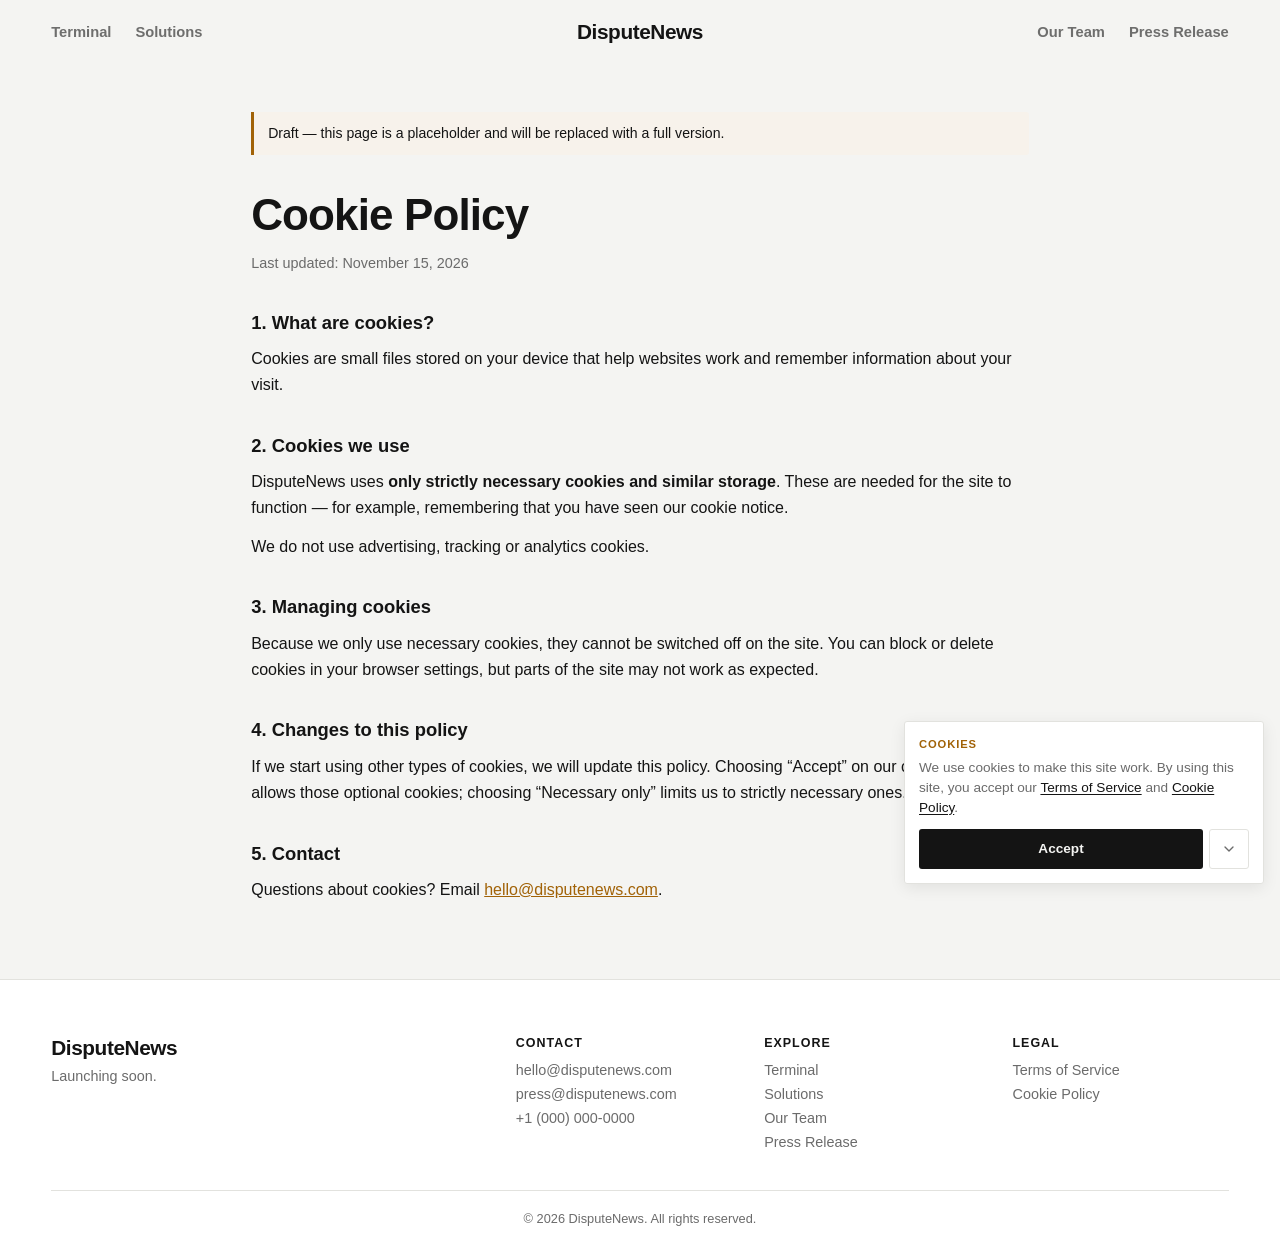
==== cookies.html @ 8c7764af "Build out DisputeNews site: pages, hero video, press releases - Homepage: hero video background, lau" ====
<!DOCTYPE html>
<html lang="en">
<head>
  <meta charset="UTF-8">
  <meta name="viewport" content="width=device-width, initial-scale=1.0">
  <title>Cookie Policy — DisputeNews</title>
  <link rel="stylesheet" href="css/style.css">
</head>
<body>
  <header class="site-header" id="site-header">
    <div class="header-inner">
      <nav class="header-nav header-nav-left" aria-label="Primary">
        <a href="terminal.html">Terminal</a>
        <a href="solutions.html">Solutions</a>
      </nav>
      <a href="./" class="brand">DisputeNews</a>
      <nav class="header-nav header-nav-right" aria-label="Secondary">
        <a href="team.html">Our Team</a>
        <a href="press.html">Press Release</a>
      </nav>
    </div>
  </header>

  <main class="legal">
    <p class="draft-note">Draft &mdash; this page is a placeholder and will be replaced with a full version.</p>
    <h1>Cookie Policy</h1>
    <p class="legal-updated">Last updated: November 15, 2026</p>

    <h2>1. What are cookies?</h2>
    <p>Cookies are small files stored on your device that help websites work and remember information about your visit.</p>

    <h2>2. Cookies we use</h2>
    <p>DisputeNews uses <strong>only strictly necessary cookies and similar storage</strong>. These are needed for the site to function &mdash; for example, remembering that you have seen our cookie notice.</p>
    <p>We do not use advertising, tracking or analytics cookies.</p>

    <h2>3. Managing cookies</h2>
    <p>Because we only use necessary cookies, they cannot be switched off on the site. You can block or delete cookies in your browser settings, but parts of the site may not work as expected.</p>

    <h2>4. Changes to this policy</h2>
    <p>If we start using other types of cookies, we will update this policy. Choosing &ldquo;Accept&rdquo; on our cookie notice allows those optional cookies; choosing &ldquo;Necessary only&rdquo; limits us to strictly necessary ones.</p>

    <h2>5. Contact</h2>
    <p>Questions about cookies? Email <a href="mailto:hello@disputenews.com">hello@disputenews.com</a>.</p>
  </main>

  <footer class="site-footer" id="contact">
    <div class="footer-inner">
      <div class="footer-col footer-brand">
        <span class="brand">DisputeNews</span>
        <p class="footer-tagline">Launching soon.</p>
      </div>

      <div class="footer-col">
        <h2 class="footer-heading">Contact</h2>
        <ul class="footer-list">
          <li><a href="mailto:hello@disputenews.com">hello@disputenews.com</a></li>
          <li><a href="mailto:press@disputenews.com">press@disputenews.com</a></li>
          <li><a href="tel:+10000000000">+1 (000) 000-0000</a></li>
        </ul>
      </div>

      <div class="footer-col">
        <h2 class="footer-heading">Explore</h2>
        <ul class="footer-list">
          <li><a href="terminal.html">Terminal</a></li>
          <li><a href="solutions.html">Solutions</a></li>
          <li><a href="team.html">Our Team</a></li>
          <li><a href="press.html">Press Release</a></li>
        </ul>
      </div>

      <div class="footer-col">
        <h2 class="footer-heading">Legal</h2>
        <ul class="footer-list">
          <li><a href="terms.html">Terms of Service</a></li>
          <li><a href="cookies.html">Cookie Policy</a></li>
        </ul>
      </div>
    </div>
    <p class="footer-copy">&copy; <span id="year"></span> DisputeNews. All rights reserved.</p>
  </footer>

  <script src="js/main.js"></script>
</body>
</html>
---- css/style.css ----
*,
*::before,
*::after {
  box-sizing: border-box;
}

:root {
  /* Theme tokens shared with the disputeNews app */
  --bg: #f4f4f2; --surface: #ffffff; --text: #141414; --muted: #6b6b6b;
  --line: #e2e2de;
  --bull: #0e9f4f; --bear: #d92d20; --amber: #a16207; --accent: var(--amber);
  --bar: #0a0a0a; --bar-fg: #ffffff; --bar-line: #222;
  --r: 3px;
  --header-h: 64px;
  --page-bg: var(--bg);
  /* Layout: content spans the screen with a responsive side margin */
  --gutter: clamp(16px, 4vw, 72px);
  --page-max: 1920px;   /* includes side padding; content lines up with the header on screens up to 1920px */
}

@media (prefers-color-scheme: dark) {
  :root:not([data-theme="light"]) {
    --bg: #0e0e0f; --surface: #18181a; --text: #f1f1f1; --muted: #9a9a9a;
    --line: #2a2a2d;
    --bull: #2ed47a; --bear: #ff4d4d; --amber: #e6b422; --accent: var(--amber);
    --bar: #000000; --bar-line: #1f1f22;
  }
}

:root[data-theme="dark"] {
  --bg: #0e0e0f; --surface: #18181a; --text: #f1f1f1; --muted: #9a9a9a;
  --line: #2a2a2d;
  --bull: #2ed47a; --bear: #ff4d4d; --amber: #e6b422; --accent: var(--amber);
  --bar: #000000; --bar-line: #1f1f22;
}

html {
  scroll-behavior: smooth;
}

body {
  margin: 0;
  font-family: -apple-system, BlinkMacSystemFont, "Segoe UI", Roboto, sans-serif;
  background: var(--bg);
  color: var(--text);
  -webkit-tap-highlight-color: transparent;
  transition: background 0.25s, color 0.25s;
}

a {
  color: inherit;
}

/* ---------- Header ---------- */
.site-header {
  position: fixed;
  inset: 0 0 auto 0;
  height: var(--header-h);
  z-index: 10;
  background: transparent;
  color: var(--text);
  border-bottom: 1px solid transparent;
  transition: background-color 0.25s ease, color 0.25s ease, border-color 0.25s ease;
}

/* Homepage: light header text while it floats over the dark hero video */
body.home .site-header:not(.scrolled) {
  color: #f1f1f1;
}

.site-header.scrolled {
  background: var(--bar);
  color: var(--bar-fg);
  border-bottom-color: var(--bar-line);
}

.header-inner {
  height: 100%;
  max-width: var(--page-max);
  margin: 0 auto;
  padding: 0 var(--gutter);
  display: grid;
  grid-template-columns: 1fr auto 1fr;
  align-items: center;
}

.brand {
  font-size: 1.3rem;
  font-weight: 700;
  letter-spacing: -0.02em;
  text-decoration: none;
}

.header-nav {
  display: flex;
  gap: 24px;
}

.header-nav-left {
  justify-self: start;
}

.header-nav-right {
  justify-self: end;
}

.header-nav a {
  font-size: 0.92rem;
  font-weight: 600;
  text-decoration: none;
  color: inherit;
  opacity: 0.6;
  transition: opacity 0.2s ease;
}

.header-nav a:hover {
  opacity: 1;
}

/* ---------- Hero ---------- */
.hero {
  /* The hero is always dark so it matches the dark background video */
  --bg: #0e0e0f; --surface: #18181a; --text: #f1f1f1; --muted: #9a9a9a;
  --line: #2a2a2d; --amber: #e6b422; --accent: var(--amber);
  background: var(--bg);
  color: var(--text);
  position: relative;
  isolation: isolate;
  overflow: hidden;
  min-height: 100vh;
  padding: calc(var(--header-h) + 24px) var(--gutter) 48px;
  display: flex;
  flex-direction: column;
  align-items: center;
  justify-content: center;
  text-align: center;
  gap: 24px;
}

/* Hero background video: scrolling story cards, dimmed so the countdown stays readable */
.hero-media {
  position: absolute;
  inset: 0;
  z-index: -1;
  background: var(--bg) url("../assets/video/hero-poster.jpg") center / cover no-repeat;
}

.hero-video {
  width: 100%;
  height: 100%;
  object-fit: cover;
  transition: opacity 0.5s ease;
}

.hero-video.fading {
  opacity: 0;
}

.hero-media::after {
  content: "";
  position: absolute;
  inset: 0;
  background:
    radial-gradient(ellipse 55% 50% at 50% 52%,
      color-mix(in srgb, var(--bg) 92%, transparent) 0%,
      color-mix(in srgb, var(--bg) 80%, transparent) 60%,
      color-mix(in srgb, var(--bg) 58%, transparent) 100%),
    linear-gradient(to bottom, transparent 72%, var(--page-bg) 100%);
}

@media (prefers-reduced-motion: reduce) {
  .hero-video { display: none; }
}

.eyebrow {
  margin: 0;
  font-size: 0.75rem;
  font-weight: 800;
  text-transform: uppercase;
  letter-spacing: 0.08em;
  color: var(--amber);
}

.hero h1 {
  margin: 0;
  font-size: clamp(2.5rem, 8vw, 4.5rem);
  letter-spacing: -0.02em;
}

.countdown {
  display: flex;
  align-items: flex-start;
  gap: clamp(8px, 2vw, 20px);
}

.unit {
  display: flex;
  flex-direction: column;
  align-items: center;
  min-width: clamp(56px, 14vw, 96px);
}

.value {
  font-size: clamp(2rem, 7vw, 3.5rem);
  font-weight: 600;
  font-variant-numeric: tabular-nums;
  line-height: 1;
}

.label {
  margin-top: 8px;
  font-size: 0.75rem;
  text-transform: uppercase;
  letter-spacing: 0.12em;
  color: var(--muted);
}

.sep {
  font-size: clamp(2rem, 7vw, 3.5rem);
  font-weight: 300;
  line-height: 1;
  color: var(--muted);
}

.invest {
  display: flex;
  flex-direction: column;
  align-items: center;
  gap: 10px;
  margin-top: 8px;
}

.invest-note {
  margin: 0;
  font-size: 0.85rem;
  color: var(--muted);
}

.btn-primary {
  display: inline-block;
  padding: 14px 36px;
  border-radius: var(--r);
  background: var(--text);
  color: var(--bg);
  font-weight: 600;
  text-decoration: none;
  transition: transform 0.15s ease, opacity 0.15s ease;
}

.btn-primary:hover {
  opacity: 0.85;
}

.btn-primary:active {
  transform: scale(0.97);
}

/* ---------- Feature sections ---------- */
.features {
  max-width: var(--page-max);
  margin: 0 auto;
  padding: 24px var(--gutter) 112px;
  display: grid;
  gap: 72px;
}

.feature {
  display: grid;
  grid-template-columns: 1fr 1fr;
  gap: clamp(32px, 6vw, 120px);
  align-items: center;
  scroll-margin-top: calc(var(--header-h) + 24px);
}

.feature-flip .feature-copy {
  order: 2;
}

.tag {
  display: inline-block;
  font-size: 0.75rem;
  font-weight: 800;
  letter-spacing: 0.08em;
  text-transform: uppercase;
  color: var(--amber);
}

.feature h2 {
  margin: 10px 0 14px;
  font-size: clamp(1.6rem, 3.5vw, 2.2rem);
  line-height: 1.2;
  letter-spacing: -0.02em;
}

.feature-copy p {
  margin: 0;
  font-size: 1.02rem;
  line-height: 1.6;
  color: var(--muted);
}

.card {
  background: var(--surface);
  border: 1px solid var(--line);
  border-radius: var(--r);
}

.feature-visual {
  padding: 24px;
  display: grid;
  gap: 20px;
}

.visual-head {
  display: flex;
  align-items: center;
  justify-content: space-between;
}

.live-badge {
  display: inline-flex;
  align-items: center;
  gap: 6px;
  font-size: 0.78rem;
  font-weight: 700;
  letter-spacing: 0.06em;
  color: var(--accent);
}

.live-badge::before {
  content: "";
  width: 8px;
  height: 8px;
  background: var(--accent);
  animation: pulse 1.4s ease-in-out infinite;
}

@keyframes pulse {
  50% { opacity: 0.25; }
}

.sample {
  font-size: 0.68rem;
  color: var(--muted);
  border: 1px solid var(--line);
  padding: 1px 5px;
  border-radius: 2px;
}

.topic {
  font-size: 0.85rem;
  font-weight: 700;
}

.up { color: var(--bull); }
.down { color: var(--bear); }
.hl { color: var(--amber); }

.chips {
  display: flex;
  flex-wrap: wrap;
  gap: 6px;
}

.chip-s,
.stance {
  display: inline-flex;
  align-items: center;
  gap: 4px;
  font-size: 0.74rem;
  font-weight: 700;
  padding: 3px 7px;
  border-radius: 2px;
  font-variant-numeric: tabular-nums;
}

.chip-s.up, .stance.up { background: color-mix(in srgb, var(--bull) 14%, transparent); }
.chip-s.down, .stance.down { background: color-mix(in srgb, var(--bear) 14%, transparent); }
.chip-s.hl, .stance.hl { background: color-mix(in srgb, var(--amber) 16%, transparent); }

.signal {
  padding-top: 18px;
  border-top: 1px solid var(--line);
}

.signal-top {
  display: flex;
  justify-content: space-between;
  align-items: baseline;
  gap: 10px;
}

.signal-label,
.impacted-label {
  font-size: 0.68rem;
  font-weight: 800;
  letter-spacing: 0.06em;
  text-transform: uppercase;
  color: var(--muted);
}

.signal-move {
  font-weight: 800;
  font-variant-numeric: tabular-nums;
}

.signal-name {
  margin: 4px 0 14px;
  font-size: 0.92rem;
  font-weight: 600;
}

/* Prediction market: probability now, with a tick where it was before the story */
.dist {
  position: relative;
  height: 8px;
  background: var(--line);
}

.dist-fill {
  position: absolute;
  inset: 0 auto 0 0;
  width: var(--to);
  background: var(--text);
}

.dist-prev {
  position: absolute;
  top: -3px;
  bottom: -3px;
  left: var(--from);
  width: 2px;
  background: var(--amber);
}

.dist-legend {
  display: flex;
  gap: 16px;
  margin-top: 10px;
  font-size: 0.72rem;
  color: var(--muted);
}

.key {
  display: inline-block;
  margin-right: 6px;
  vertical-align: middle;
}

.key-prev {
  width: 2px;
  height: 10px;
  background: var(--amber);
}

.key-now {
  width: 10px;
  height: 6px;
  background: var(--text);
}

.stance {
  background: color-mix(in srgb, var(--text) 7%, transparent);
}

/* Options volume: recent days, with today's jump highlighted */
.vol {
  display: flex;
  align-items: flex-end;
  gap: 4px;
  height: 44px;
}

.vol span {
  flex: 1;
  background: var(--line);
}

.vol .vol-jump {
  background: var(--amber);
}

.impacted {
  display: grid;
  gap: 10px;
  padding-top: 18px;
  border-top: 1px solid var(--line);
}

.chip-s:not(.up):not(.down):not(.hl):not(.pos):not(.neg) {
  background: color-mix(in srgb, var(--text) 7%, transparent);
}

/* Direction of change: green = stat went up, red = stat went down.
   --s (0 to 1) sets strength by size of the move, so small moves stay soft. */
.pos { --dir: var(--bull); }
.neg { --dir: var(--bear); }
.move.pos, .move.neg { color: color-mix(in srgb, var(--dir) calc(50% + var(--s, .5) * 50%), var(--muted)); }
.chip-s.pos, .chip-s.neg {
  color: color-mix(in srgb, var(--dir) calc(55% + var(--s, .5) * 45%), var(--muted));
  background: color-mix(in srgb, var(--dir) calc(5% + var(--s, .5) * 13%), transparent);
}
.bar-fill.pos, .bar-fill.neg { background: color-mix(in srgb, var(--dir) calc(35% + var(--s, .5) * 65%), var(--line)); }

/* Speed: article-to-user pipeline */
.pipeline {
  list-style: none;
  margin: 0;
  padding: 0;
  position: relative;
}

.pipeline::before {
  content: "";
  position: absolute;
  top: 12px;
  bottom: 12px;
  left: 44px;
  width: 1px;
  background: var(--line);
}

.pipeline li {
  position: relative;
  display: grid;
  grid-template-columns: 36px 1fr;
  gap: 20px;
  align-items: center;
  padding: 12px 0;
  font-size: 0.92rem;
}

.pipeline li::after {
  content: "";
  position: absolute;
  left: 41px;
  top: 50%;
  width: 7px;
  height: 7px;
  margin-top: -3.5px;
  background: var(--surface);
  border: 1px solid var(--muted);
}

.step-time {
  font-size: 0.75rem;
  font-weight: 700;
  font-variant-numeric: tabular-nums;
  color: var(--muted);
  text-align: right;
}

.step-live .step-time {
  color: var(--accent);
}

.step-live::after {
  background: var(--accent) !important;
  border-color: var(--accent) !important;
  animation: pulse 1.4s ease-in-out infinite;
}

@media (prefers-reduced-motion: reduce) {
  .step-live::after { animation: none; }
}

.source-rows {
  list-style: none;
  margin: 0;
  padding: 0;
}

.source-rows li {
  display: flex;
  justify-content: space-between;
  align-items: center;
  padding: 14px 0;
  border-bottom: 1px solid var(--line);
  font-size: 0.92rem;
}

.source-rows li:first-child {
  border-top: 1px solid var(--line);
}

.visual-foot {
  margin: 0;
  font-size: 0.78rem;
  color: var(--muted);
}

@media (prefers-reduced-motion: reduce) {
  .live-badge::before { animation: none; }
}

/* ---------- Footer ---------- */
.site-footer {
  padding: 56px var(--gutter) 24px;
  color: var(--muted);
  font-size: 0.9rem;
  background: var(--surface);
  border-top: 1px solid var(--line);
}

.footer-inner {
  max-width: var(--page-max);
  margin: 0 auto;
  display: grid;
  grid-template-columns: 2fr 1fr 1fr 1fr;
  gap: 32px;
}

.footer-brand .brand {
  color: var(--text);
}

.footer-tagline {
  margin: 8px 0 0;
}

.footer-heading {
  margin: 0 0 12px;
  font-size: 0.78rem;
  font-weight: 800;
  text-transform: uppercase;
  letter-spacing: 0.08em;
  color: var(--text);
}

.footer-list {
  list-style: none;
  margin: 0;
  padding: 0;
  display: grid;
  gap: 8px;
}

.footer-list a {
  text-decoration: none;
  transition: color 0.2s ease;
}

.footer-list a:hover {
  color: var(--text);
}

.footer-copy {
  max-width: var(--page-max);
  margin: 40px auto 0;
  padding-top: 20px;
  border-top: 1px solid var(--line);
  font-size: 0.8rem;
  text-align: center;
}

/* ---------- Legal pages ---------- */
.legal {
  max-width: 880px;
  margin: 0 auto;
  padding: calc(var(--header-h) + 48px) var(--gutter) 64px;
  line-height: 1.65;
}

.legal h1 {
  margin: 0;
  font-size: clamp(2rem, 6vw, 2.75rem);
  letter-spacing: -0.02em;
}

.legal h2 {
  margin: 32px 0 8px;
  font-size: 1.15rem;
}

.legal p {
  margin: 0 0 12px;
}

.legal a {
  color: var(--amber);
}

.legal-updated {
  color: var(--muted);
  font-size: 0.9rem;
}

.draft-note {
  margin-bottom: 24px !important;
  padding: 10px 14px;
  border-left: 3px solid var(--amber);
  border-radius: 0 var(--r) var(--r) 0;
  background: color-mix(in srgb, var(--amber) 8%, var(--surface));
  font-size: 0.88rem;
}

/* ---------- Team page ---------- */
.team-page {
  max-width: var(--page-max);
  margin: 0 auto;
  padding: calc(var(--header-h) + 64px) var(--gutter) 112px;
}

.team-intro {
  max-width: 820px;
}

.team-intro h1 {
  margin: 10px 0 16px;
  font-size: clamp(2rem, 5vw, 2.8rem);
  line-height: 1.15;
  letter-spacing: -0.02em;
}

.team-intro p,
.team-outcome p,
.person p {
  margin: 0;
  line-height: 1.6;
  color: var(--muted);
}

.team-intro p {
  font-size: 1.05rem;
}

.team-grid {
  display: grid;
  grid-template-columns: 1fr 1fr;
  gap: 16px;
  margin: 48px 0;
}

.person {
  padding: 20px;
  display: grid;
  gap: 14px;
  align-content: start;
}

.person-head {
  display: flex;
  align-items: center;
  gap: 12px;
}

.avatar {
  width: 48px;
  height: 48px;
  flex: none;
  display: grid;
  place-items: center;
  border-radius: var(--r);
  background: color-mix(in srgb, var(--text) 8%, transparent);
  font-weight: 700;
  color: var(--muted);
}

.person-name {
  margin: 0;
  font-size: 1.1rem;
}

.person-role {
  margin: 2px 0 0 !important;
  font-size: 0.82rem;
}

.team-outcome {
  max-width: 820px;
  padding: 14px 16px;
  border-left: 3px solid var(--amber);
  border-radius: 0 var(--r) var(--r) 0;
  background: color-mix(in srgb, var(--amber) 8%, var(--surface));
}

.team-outcome h2 {
  margin: 0 0 6px;
  font-size: 1.05rem;
}

/* ---------- Solutions page ---------- */
.solutions-page {
  max-width: var(--page-max);
  margin: 0 auto;
  padding: calc(var(--header-h) + 64px) var(--gutter) 112px;
}

.solution-grid {
  display: grid;
  grid-template-columns: repeat(auto-fit, minmax(340px, 1fr));
  gap: 16px;
  margin: 48px 0;
}

.solution {
  padding: 22px;
}

.solution h2 {
  margin: 8px 0 8px;
  font-size: 1.25rem;
  letter-spacing: -0.01em;
}

.solution > p {
  margin: 0 0 14px;
  line-height: 1.55;
  color: var(--muted);
}

.solution-list {
  list-style: none;
  margin: 0;
  padding: 0;
}

.solution-list li {
  padding: 10px 0;
  border-top: 1px solid var(--line);
  font-size: 0.92rem;
  line-height: 1.5;
  color: var(--muted);
}

.solution-list strong {
  color: var(--text);
}

.team-outcome a {
  color: var(--text);
}

/* ---------- Terminal login ---------- */
.auth-page {
  min-height: 100vh;
  display: grid;
  place-items: center;
  padding: calc(var(--header-h) + 32px) var(--gutter) 64px;
}

.auth-card {
  width: 100%;
  max-width: 380px;
  padding: 28px 24px;
}

.auth-card h1 {
  margin: 8px 0 4px;
  font-size: 1.6rem;
  letter-spacing: -0.02em;
}

.auth-sub {
  margin: 0 0 22px;
  color: var(--muted);
  font-size: 0.92rem;
}

.auth-form {
  display: grid;
  gap: 14px;
}

.field {
  display: grid;
  gap: 6px;
  font-size: 0.82rem;
  font-weight: 600;
}

.field-row {
  display: flex;
  justify-content: space-between;
}

.field-link,
.auth-foot a {
  color: var(--muted);
  font-weight: 500;
}

.field input {
  width: 100%;
  padding: 11px 12px;
  border: 1px solid var(--line);
  border-radius: var(--r);
  background: var(--bg);
  color: var(--text);
  font: inherit;
  font-size: 0.95rem;
  font-weight: 400;
}

.field input:focus {
  outline: 2px solid var(--amber);
  outline-offset: -1px;
  border-color: transparent;
}

.check {
  display: flex;
  align-items: center;
  gap: 8px;
  font-size: 0.85rem;
  color: var(--muted);
}

.check input {
  accent-color: var(--text);
}

.btn-block {
  width: 100%;
  margin-top: 4px;
  border: 0;
  font: inherit;
  font-weight: 600;
  cursor: pointer;
  text-align: center;
}

.auth-msg {
  margin: 0;
  padding: 10px 12px;
  border-left: 3px solid var(--amber);
  border-radius: 0 var(--r) var(--r) 0;
  background: color-mix(in srgb, var(--amber) 8%, var(--surface));
  font-size: 0.85rem;
}

.auth-foot {
  margin: 20px 0 0;
  padding-top: 16px;
  border-top: 1px solid var(--line);
  font-size: 0.85rem;
  color: var(--muted);
  text-align: center;
}

/* ---------- Press pages ---------- */
.press-page {
  max-width: var(--page-max);
  margin: 0 auto;
  padding: calc(var(--header-h) + 64px) var(--gutter) 112px;
}

.release-head {
  display: flex;
  align-items: center;
  justify-content: space-between;
  gap: 16px;
  margin: 48px 0 14px;
}

.release-head-title {
  margin: 0;
  font-size: 0.78rem;
  font-weight: 800;
  letter-spacing: 0.08em;
  text-transform: uppercase;
  color: var(--muted);
}

.scroll-btns {
  display: flex;
  gap: 6px;
}

.scroll-btns[hidden] {
  display: none;
}

.scroll-btn {
  width: 36px;
  height: 36px;
  display: grid;
  place-items: center;
  border: 1px solid var(--line);
  border-radius: var(--r);
  background: var(--surface);
  color: var(--text);
  font: inherit;
  font-size: 1rem;
  cursor: pointer;
}

.scroll-btn:disabled {
  opacity: 0.35;
  cursor: default;
}

/* Horizontal, swipeable row of release cards */
.release-list {
  display: flex;
  gap: 16px;
  overflow-x: auto;
  scroll-snap-type: x mandatory;
  scroll-behavior: smooth;
  overscroll-behavior-x: contain;
  /* Bleed to the screen edges so peeking cards aren't clipped at the page margin */
  margin: 0 calc(-1 * var(--gutter)) 48px;
  padding: 0 var(--gutter) 6px;
  scroll-padding: 0 var(--gutter);
  scrollbar-width: none;
}

.release-list::-webkit-scrollbar {
  display: none;
}

.release-list:focus-visible {
  outline: 2px solid var(--amber);
  outline-offset: 4px;
}

.release-card {
  /* One release fills the whole row; scroll sideways for the next */
  flex: 0 0 100%;
  scroll-snap-align: start;
  padding: clamp(24px, 3vw, 40px);
  display: flex;
  flex-direction: column;
  gap: 10px;
}

.release-card .release-link {
  margin-top: auto;
}

.release-meta {
  display: flex;
  align-items: center;
  gap: 10px;
  font-size: 0.82rem;
  color: var(--muted);
}

.release-kind {
  font-size: 0.68rem;
  font-weight: 800;
  letter-spacing: 0.06em;
  text-transform: uppercase;
  color: var(--amber);
}

.release-card h2 {
  margin: 0;
  max-width: 1000px;
  font-size: clamp(1.3rem, 2.4vw, 2rem);
  line-height: 1.3;
  letter-spacing: -0.01em;
}

.release-card h2 a {
  text-decoration: none;
}

.release-card p {
  margin: 0;
  max-width: 820px;
  line-height: 1.55;
  color: var(--muted);
}

.release-link {
  margin-top: 4px;
  font-size: 0.9rem;
  font-weight: 600;
  color: var(--text);
}

.press-page .team-intro a {
  color: var(--text);
}

.back-link {
  display: inline-block;
  margin-bottom: 20px;
  font-size: 0.88rem;
  color: var(--muted) !important;
  text-decoration: none;
}

.release h1 {
  margin: 10px 0 12px;
  line-height: 1.15;
}

.release-sub {
  font-size: 1.15rem;
  color: var(--muted);
  line-height: 1.5;
}

.release-points {
  margin: 0 0 12px;
  padding-left: 20px;
}

.release-points li {
  margin-bottom: 10px;
}

.release-quote {
  margin: 28px 0;
  padding: 14px 18px;
  border-left: 3px solid var(--amber);
  border-radius: 0 var(--r) var(--r) 0;
  background: color-mix(in srgb, var(--amber) 8%, var(--surface));
}

.release-quote p {
  margin: 0 0 8px;
  font-size: 1.08rem;
}

.release-quote footer {
  font-size: 0.88rem;
  color: var(--muted);
}

.release-disclaimer {
  margin-top: 32px !important;
  font-size: 0.82rem;
  color: var(--muted);
}

.release-end {
  text-align: center;
  color: var(--muted);
}

/* ---------- Cookie notice ---------- */
.cookie-notice {
  position: fixed;
  right: 16px;
  bottom: 16px;
  z-index: 20;
  width: min(360px, calc(100vw - 32px));
  padding: 14px;
  background: var(--surface);
  color: var(--text);
  border: 1px solid var(--line);
  border-radius: var(--r);
  box-shadow: 0 4px 16px rgba(0, 0, 0, 0.08);
  font-size: 0.85rem;
  line-height: 1.45;
  animation: notice-in 0.3s cubic-bezier(0.2, 0.8, 0.2, 1);
}

.cookie-notice .tag {
  display: block;
  margin-bottom: 6px;
  font-size: 0.7rem;
  font-weight: 800;
  letter-spacing: 0.08em;
  text-transform: uppercase;
  color: var(--amber);
}

.cookie-notice p {
  margin: 0 0 12px;
  color: var(--muted);
}

.cookie-notice a {
  color: var(--text);
  text-decoration: underline;
  text-underline-offset: 2px;
}

.cookie-actions {
  display: flex;
  gap: 6px;
}

.cookie-notice button {
  border: 0;
  border-radius: var(--r);
  font: inherit;
  font-weight: 600;
  cursor: pointer;
}

.cookie-accept {
  flex: 1;
  padding: 10px 14px;
  background: var(--text);
  color: var(--bg);
}

.cookie-toggle {
  width: 40px;
  display: grid;
  place-items: center;
  background: transparent;
  color: var(--muted);
  border: 1px solid var(--line) !important;
}

.cookie-toggle svg {
  transition: transform 0.2s ease;
}

.cookie-toggle[aria-expanded="true"] svg {
  transform: rotate(180deg);
}

.cookie-options {
  margin-top: 8px;
  padding-top: 8px;
  border-top: 1px solid var(--line);
}

.cookie-necessary {
  padding: 4px 0;
  background: none;
  color: var(--muted);
  font-size: 0.8rem;
  font-weight: 500 !important;
  text-decoration: underline;
  text-underline-offset: 2px;
}

.cookie-necessary:hover {
  color: var(--text);
}

.cookie-accept:active {
  transform: scale(0.99);
}

@keyframes notice-in {
  from { opacity: 0; transform: translateY(10px); }
}

@media (prefers-reduced-motion: reduce) {
  .cookie-notice { animation: none; }
}

/* ---------- Menu button + drawer (narrow screens) ---------- */
.menu-btn {
  display: none;
  width: 44px;
  height: 44px;
  margin-right: -10px;
  place-items: center;
  border: 0;
  border-radius: var(--r);
  background: none;
  color: inherit;
  cursor: pointer;
}

.menu-btn:active {
  background: color-mix(in srgb, currentColor 12%, transparent);
}

.bars {
  width: 22px;
  height: 16px;
  position: relative;
}

.bars span {
  position: absolute;
  left: 0;
  width: 100%;
  height: 2px;
  background: currentColor;
  transition: transform 0.25s, opacity 0.2s, top 0.25s;
}

.bars span:nth-child(1) { top: 0; }
.bars span:nth-child(2) { top: 7px; }
.bars span:nth-child(3) { top: 14px; }
.menu-open .bars span:nth-child(1) { top: 7px; transform: rotate(45deg); }
.menu-open .bars span:nth-child(2) { opacity: 0; }
.menu-open .bars span:nth-child(3) { top: 7px; transform: rotate(-45deg); }

.scrim {
  position: fixed;
  inset: 0;
  z-index: 30;
  background: rgba(0, 0, 0, 0.4);
  opacity: 0;
  pointer-events: none;
  transition: opacity 0.25s;
}

.scrim.on {
  opacity: 1;
  pointer-events: auto;
}

.drawer {
  position: fixed;
  top: 0;
  right: 0;
  bottom: 0;
  z-index: 31;
  width: min(82vw, 320px);
  padding: 16px 0;
  background: var(--surface);
  color: var(--text);
  border-left: 1px solid var(--line);
  transform: translateX(100%);
  visibility: hidden;
  transition: transform 0.3s cubic-bezier(0.2, 0.8, 0.2, 1), visibility 0s 0.3s;
  display: flex;
  flex-direction: column;
}

.drawer.on {
  transform: none;
  visibility: visible;
  transition: transform 0.3s cubic-bezier(0.2, 0.8, 0.2, 1), visibility 0s;
}

.drawer-head {
  display: flex;
  align-items: center;
  justify-content: space-between;
  padding: 0 10px 12px 20px;
  border-bottom: 1px solid var(--line);
}

.drawer-head .brand {
  font-size: 1.15rem;
}

.drawer-list {
  list-style: none;
  margin: 0;
  padding: 8px 0;
}

.drawer-list a {
  display: block;
  padding: 14px 20px;
  font-size: 1rem;
  font-weight: 600;
  text-decoration: none;
}

.drawer-list a:active {
  background: color-mix(in srgb, var(--text) 7%, transparent);
}

.drawer-list a[aria-current="page"] {
  box-shadow: inset 3px 0 0 var(--amber);
}

body.no-scroll {
  overflow: hidden;
}

@media (prefers-reduced-motion: reduce) {
  .drawer, .scrim, .bars span { transition: none; }
}

/* ---------- Small screens ---------- */
@media (max-width: 640px) {
  /* With JS: brand on the left, all links move into the menu drawer */
  .js .header-inner {
    display: flex;
    justify-content: space-between;
  }
  .js .header-nav {
    display: none;
  }
  .js .menu-btn {
    display: grid;
  }
  /* Without JS: fall back to links on a second row */
  html:not(.js) {
    --header-h: 92px;
  }
  html:not(.js) .header-inner {
    display: flex;
    flex-wrap: wrap;
    justify-content: center;
    align-content: center;
    gap: 8px 14px;
  }
  html:not(.js) .brand {
    order: -1;
    flex-basis: 100%;
    text-align: center;
  }
  html:not(.js) .header-nav {
    gap: 14px;
  }
  html:not(.js) .header-nav a {
    font-size: 0.85rem;
  }
  .footer-inner {
    grid-template-columns: 1fr 1fr;
  }
  .features {
    gap: 56px;
  }
  .feature {
    grid-template-columns: 1fr;
    gap: 24px;
  }
  .feature-flip .feature-copy {
    order: 0;
  }
  .team-grid,
  .solution-grid {
    grid-template-columns: 1fr;
  }
  .footer-brand {
    grid-column: 1 / -1;
  }
  .release-card {
    flex-basis: 100%;
  }
}

@media (max-width: 480px) {
  .label {
    font-size: 0.65rem;
  }
}
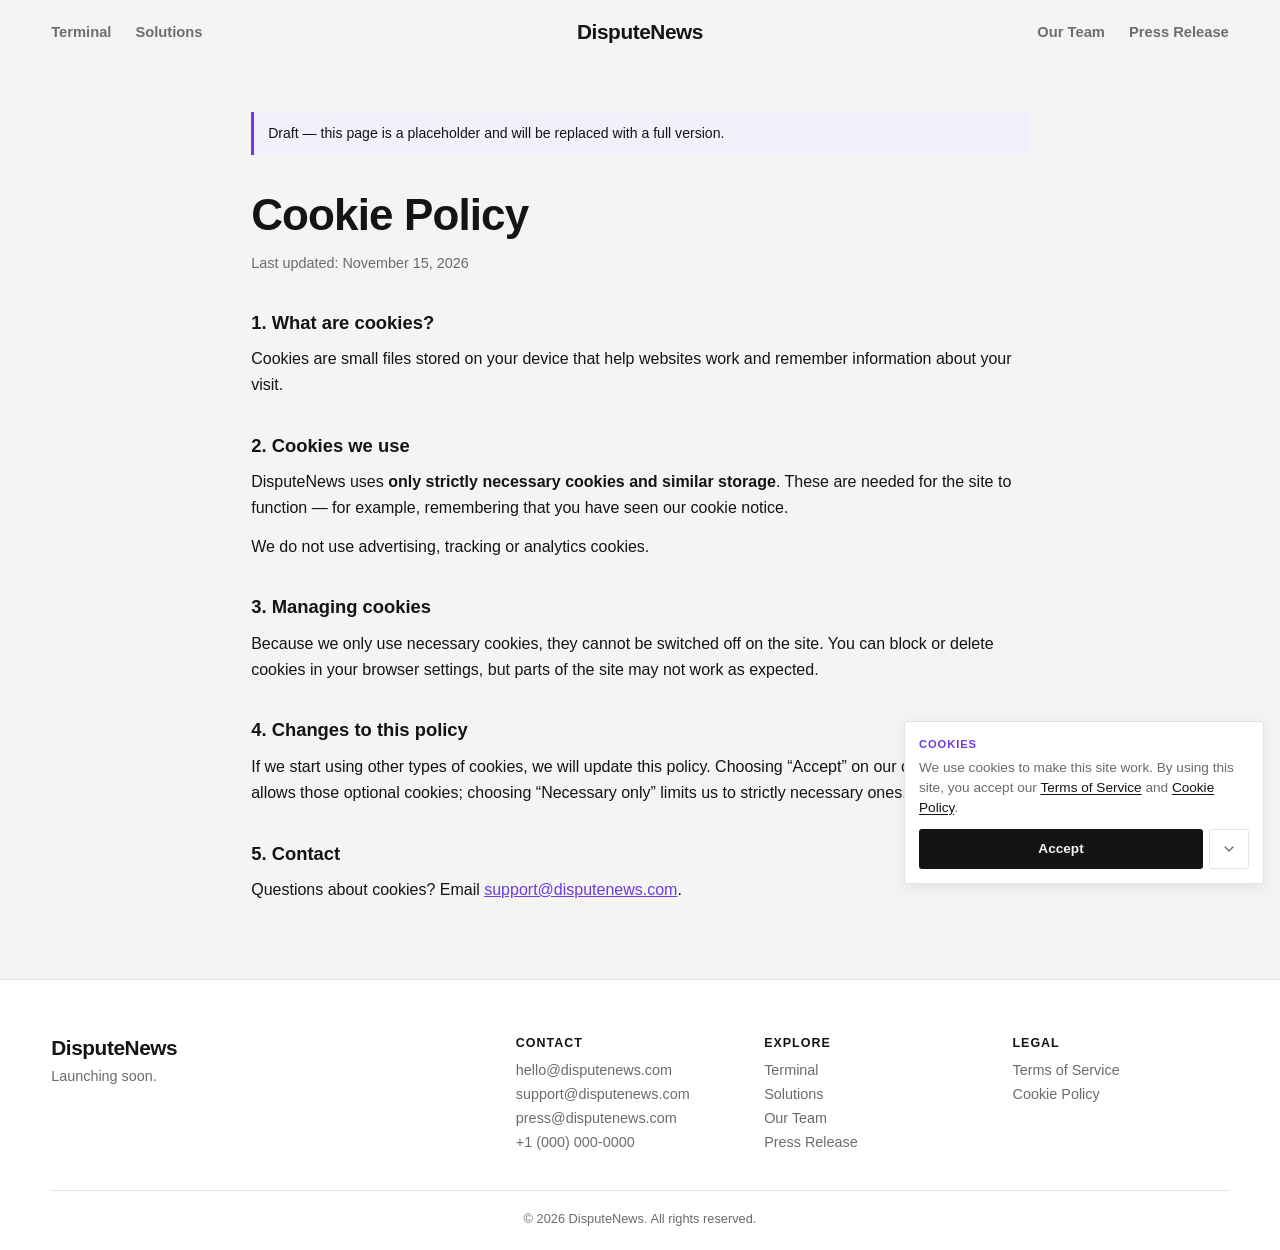
==== commit c6406a17: "Support email, drop yellow, refine home example colors and spacing Co-Authored-By: Claude Opus 5.5 <" ====
--- a/cookies.html
+++ b/cookies.html
@@ -40,7 +40,7 @@
     <p>If we start using other types of cookies, we will update this policy. Choosing &ldquo;Accept&rdquo; on our cookie notice allows those optional cookies; choosing &ldquo;Necessary only&rdquo; limits us to strictly necessary ones.</p>
 
     <h2>5. Contact</h2>
-    <p>Questions about cookies? Email <a href="mailto:hello@disputenews.com">hello@disputenews.com</a>.</p>
+    <p>Questions about cookies? Email <a href="mailto:support@disputenews.com">support@disputenews.com</a>.</p>
   </main>
 
   <footer class="site-footer" id="contact">
@@ -54,6 +54,7 @@
         <h2 class="footer-heading">Contact</h2>
         <ul class="footer-list">
           <li><a href="mailto:hello@disputenews.com">hello@disputenews.com</a></li>
+          <li><a href="mailto:support@disputenews.com">support@disputenews.com</a></li>
           <li><a href="mailto:press@disputenews.com">press@disputenews.com</a></li>
           <li><a href="tel:+10000000000">+1 (000) 000-0000</a></li>
         </ul>
--- a/css/style.css
+++ b/css/style.css
@@ -8,7 +8,7 @@
   /* Theme tokens shared with the disputeNews app */
   --bg: #f4f4f2; --surface: #ffffff; --text: #141414; --muted: #6b6b6b;
   --line: #e2e2de;
-  --bull: #0e9f4f; --bear: #d92d20; --amber: #a16207; --accent: var(--amber);
+  --bull: #0e9f4f; --bear: #d92d20; --brand: #6c3ce0; --on-brand: #ffffff;
   --bar: #0a0a0a; --bar-fg: #ffffff; --bar-line: #222;
   --r: 3px;
   --header-h: 64px;
@@ -22,7 +22,7 @@
   :root:not([data-theme="light"]) {
     --bg: #0e0e0f; --surface: #18181a; --text: #f1f1f1; --muted: #9a9a9a;
     --line: #2a2a2d;
-    --bull: #2ed47a; --bear: #ff4d4d; --amber: #e6b422; --accent: var(--amber);
+    --bull: #2ed47a; --bear: #ff4d4d; --brand: #a48bff; --on-brand: #0e0e0f;
     --bar: #000000; --bar-line: #1f1f22;
   }
 }
@@ -30,7 +30,7 @@
 :root[data-theme="dark"] {
   --bg: #0e0e0f; --surface: #18181a; --text: #f1f1f1; --muted: #9a9a9a;
   --line: #2a2a2d;
-  --bull: #2ed47a; --bear: #ff4d4d; --amber: #e6b422; --accent: var(--amber);
+  --bull: #2ed47a; --bear: #ff4d4d; --brand: #a48bff; --on-brand: #0e0e0f;
   --bar: #000000; --bar-line: #1f1f22;
 }
 
@@ -121,7 +121,7 @@
 .hero {
   /* The hero is always dark so it matches the dark background video */
   --bg: #0e0e0f; --surface: #18181a; --text: #f1f1f1; --muted: #9a9a9a;
-  --line: #2a2a2d; --amber: #e6b422; --accent: var(--amber);
+  --line: #2a2a2d; --brand: #a48bff; --on-brand: #0e0e0f;
   background: var(--bg);
   color: var(--text);
   position: relative;
@@ -137,7 +137,7 @@
   gap: 24px;
 }
 
-/* Hero background video: scrolling story cards, dimmed so the countdown stays readable */
+/* Hero background video: scrolling story cards, dimmed so the headline stays readable */
 .hero-media {
   position: absolute;
   inset: 0;
@@ -178,47 +178,22 @@
   font-weight: 800;
   text-transform: uppercase;
   letter-spacing: 0.08em;
-  color: var(--amber);
+  color: var(--brand);
 }
 
 .hero h1 {
   margin: 0;
-  font-size: clamp(2.5rem, 8vw, 4.5rem);
+  max-width: 16ch;
+  font-size: clamp(2.25rem, 6.5vw, 4.5rem);
+  line-height: 1.05;
   letter-spacing: -0.02em;
 }
 
-.countdown {
-  display: flex;
-  align-items: flex-start;
-  gap: clamp(8px, 2vw, 20px);
-}
-
-.unit {
-  display: flex;
-  flex-direction: column;
-  align-items: center;
-  min-width: clamp(56px, 14vw, 96px);
-}
-
-.value {
-  font-size: clamp(2rem, 7vw, 3.5rem);
-  font-weight: 600;
-  font-variant-numeric: tabular-nums;
-  line-height: 1;
-}
-
-.label {
-  margin-top: 8px;
-  font-size: 0.75rem;
-  text-transform: uppercase;
-  letter-spacing: 0.12em;
-  color: var(--muted);
-}
-
-.sep {
-  font-size: clamp(2rem, 7vw, 3.5rem);
-  font-weight: 300;
-  line-height: 1;
+.hero-sub {
+  margin: 0;
+  max-width: 34rem;
+  font-size: clamp(1rem, 1.6vw, 1.15rem);
+  line-height: 1.5;
   color: var(--muted);
 }
 
@@ -240,8 +215,8 @@
   display: inline-block;
   padding: 14px 36px;
   border-radius: var(--r);
-  background: var(--text);
-  color: var(--bg);
+  background: var(--brand);
+  color: var(--on-brand);
   font-weight: 600;
   text-decoration: none;
   transition: transform 0.15s ease, opacity 0.15s ease;
@@ -261,7 +236,7 @@
   margin: 0 auto;
   padding: 24px var(--gutter) 112px;
   display: grid;
-  gap: 72px;
+  gap: clamp(88px, 10vw, 136px);
 }
 
 .feature {
@@ -282,8 +257,13 @@
   font-weight: 800;
   letter-spacing: 0.08em;
   text-transform: uppercase;
-  color: var(--amber);
-}
+  color: var(--brand);
+}
+
+/* Signature purple: one word in each page headline, the page/section label,
+   and the main call to action. Labels inside cards stay neutral. */
+.sig { color: var(--brand); }
+.tag-quiet { color: var(--muted); }
 
 .feature h2 {
   margin: 10px 0 14px;
@@ -324,14 +304,14 @@
   font-size: 0.78rem;
   font-weight: 700;
   letter-spacing: 0.06em;
-  color: var(--accent);
+  color: var(--text);
 }
 
 .live-badge::before {
   content: "";
   width: 8px;
   height: 8px;
-  background: var(--accent);
+  background: var(--bull);
   animation: pulse 1.4s ease-in-out infinite;
 }
 
@@ -352,9 +332,11 @@
   font-weight: 700;
 }
 
+.topic-line { margin: 16px 0 4px; }
+
 .up { color: var(--bull); }
 .down { color: var(--bear); }
-.hl { color: var(--amber); }
+.hl { color: var(--brand); }
 
 .chips {
   display: flex;
@@ -376,7 +358,7 @@
 
 .chip-s.up, .stance.up { background: color-mix(in srgb, var(--bull) 14%, transparent); }
 .chip-s.down, .stance.down { background: color-mix(in srgb, var(--bear) 14%, transparent); }
-.chip-s.hl, .stance.hl { background: color-mix(in srgb, var(--amber) 16%, transparent); }
+.chip-s.hl, .stance.hl { background: color-mix(in srgb, var(--brand) 14%, transparent); }
 
 .signal {
   padding-top: 18px;
@@ -430,7 +412,7 @@
   bottom: -3px;
   left: var(--from);
   width: 2px;
-  background: var(--amber);
+  background: var(--muted);
 }
 
 .dist-legend {
@@ -450,7 +432,7 @@
 .key-prev {
   width: 2px;
   height: 10px;
-  background: var(--amber);
+  background: var(--muted);
 }
 
 .key-now {
@@ -477,7 +459,7 @@
 }
 
 .vol .vol-jump {
-  background: var(--amber);
+  background: var(--bull);
 }
 
 .impacted {
@@ -501,6 +483,8 @@
   background: color-mix(in srgb, var(--dir) calc(5% + var(--s, .5) * 13%), transparent);
 }
 .bar-fill.pos, .bar-fill.neg { background: color-mix(in srgb, var(--dir) calc(35% + var(--s, .5) * 65%), var(--line)); }
+
+.foot-sig { color: var(--text); font-weight: 700; }
 
 /* Speed: article-to-user pipeline */
 .pipeline {
@@ -550,18 +534,25 @@
   text-align: right;
 }
 
-.step-live .step-time {
-  color: var(--accent);
-}
-
-.step-live::after {
-  background: var(--accent) !important;
-  border-color: var(--accent) !important;
-  animation: pulse 1.4s ease-in-out infinite;
-}
-
-@media (prefers-reduced-motion: reduce) {
-  .step-live::after { animation: none; }
+/* Finished steps: green dot, green line up to the live step */
+.step-done::after {
+  background: var(--text) !important;
+  border-color: var(--text) !important;
+}
+.step-done .step-time { color: var(--text); }
+.step-now::after {
+  background: var(--bull) !important;
+  border-color: var(--bull) !important;
+}
+.step-now .step-time { color: var(--bull); }
+.stance.stance-dispute {
+  color: color-mix(in srgb, var(--bear) 85%, var(--text));
+  background: color-mix(in srgb, var(--bear) 14%, transparent);
+}
+.pipeline-foot {
+  margin-top: 6px;
+  padding-top: 12px;
+  border-top: 1px solid var(--line);
 }
 
 .source-rows {
@@ -677,7 +668,7 @@
 }
 
 .legal a {
-  color: var(--amber);
+  color: var(--brand);
 }
 
 .legal-updated {
@@ -688,9 +679,9 @@
 .draft-note {
   margin-bottom: 24px !important;
   padding: 10px 14px;
-  border-left: 3px solid var(--amber);
+  border-left: 3px solid var(--brand);
   border-radius: 0 var(--r) var(--r) 0;
-  background: color-mix(in srgb, var(--amber) 8%, var(--surface));
+  background: color-mix(in srgb, var(--brand) 8%, var(--surface));
   font-size: 0.88rem;
 }
 
@@ -769,9 +760,9 @@
 .team-outcome {
   max-width: 820px;
   padding: 14px 16px;
-  border-left: 3px solid var(--amber);
-  border-radius: 0 var(--r) var(--r) 0;
-  background: color-mix(in srgb, var(--amber) 8%, var(--surface));
+  border: 1px solid var(--line);
+  border-radius: var(--r);
+  background: var(--surface);
 }
 
 .team-outcome h2 {
@@ -893,7 +884,7 @@
 }
 
 .field input:focus {
-  outline: 2px solid var(--amber);
+  outline: 2px solid var(--brand);
   outline-offset: -1px;
   border-color: transparent;
 }
@@ -923,9 +914,9 @@
 .auth-msg {
   margin: 0;
   padding: 10px 12px;
-  border-left: 3px solid var(--amber);
+  border-left: 3px solid var(--brand);
   border-radius: 0 var(--r) var(--r) 0;
-  background: color-mix(in srgb, var(--amber) 8%, var(--surface));
+  background: color-mix(in srgb, var(--brand) 8%, var(--surface));
   font-size: 0.85rem;
 }
 
@@ -945,12 +936,19 @@
   padding: calc(var(--header-h) + 64px) var(--gutter) 112px;
 }
 
+/* Vertical press release list (investor-relations style), 5 per page */
+.release-section {
+  margin: 48px 0;
+  scroll-margin-top: calc(var(--header-h) + 16px);
+}
+
 .release-head {
   display: flex;
-  align-items: center;
+  align-items: baseline;
   justify-content: space-between;
   gap: 16px;
-  margin: 48px 0 14px;
+  padding-bottom: 12px;
+  border-bottom: 2px solid var(--text);
 }
 
 .release-head-title {
@@ -959,80 +957,61 @@
   font-weight: 800;
   letter-spacing: 0.08em;
   text-transform: uppercase;
-  color: var(--muted);
-}
-
-.scroll-btns {
-  display: flex;
-  gap: 6px;
-}
-
-.scroll-btns[hidden] {
+}
+
+.release-count {
+  font-size: 0.82rem;
+  color: var(--muted);
+  font-variant-numeric: tabular-nums;
+}
+
+.release-list {
+  list-style: none;
+  margin: 0;
+  padding: 0;
+}
+
+.release-row {
+  display: grid;
+  grid-template-columns: 160px 1fr auto;
+  gap: clamp(16px, 3vw, 48px);
+  align-items: start;
+  padding: 26px 0;
+  border-bottom: 1px solid var(--line);
+}
+
+.release-row[hidden] {
   display: none;
 }
 
-.scroll-btn {
-  width: 36px;
-  height: 36px;
-  display: grid;
-  place-items: center;
-  border: 1px solid var(--line);
-  border-radius: var(--r);
-  background: var(--surface);
-  color: var(--text);
-  font: inherit;
-  font-size: 1rem;
-  cursor: pointer;
-}
-
-.scroll-btn:disabled {
-  opacity: 0.35;
-  cursor: default;
-}
-
-/* Horizontal, swipeable row of release cards */
-.release-list {
-  display: flex;
-  gap: 16px;
-  overflow-x: auto;
-  scroll-snap-type: x mandatory;
-  scroll-behavior: smooth;
-  overscroll-behavior-x: contain;
-  /* Bleed to the screen edges so peeking cards aren't clipped at the page margin */
-  margin: 0 calc(-1 * var(--gutter)) 48px;
-  padding: 0 var(--gutter) 6px;
-  scroll-padding: 0 var(--gutter);
-  scrollbar-width: none;
-}
-
-.release-list::-webkit-scrollbar {
-  display: none;
-}
-
-.release-list:focus-visible {
-  outline: 2px solid var(--amber);
-  outline-offset: 4px;
-}
-
-.release-card {
-  /* One release fills the whole row; scroll sideways for the next */
-  flex: 0 0 100%;
-  scroll-snap-align: start;
-  padding: clamp(24px, 3vw, 40px);
-  display: flex;
-  flex-direction: column;
-  gap: 10px;
-}
-
-.release-card .release-link {
-  margin-top: auto;
-}
-
-.release-meta {
-  display: flex;
-  align-items: center;
-  gap: 10px;
-  font-size: 0.82rem;
+.release-date {
+  padding-top: 2px;
+  font-size: 0.9rem;
+  font-weight: 600;
+  color: var(--muted);
+  font-variant-numeric: tabular-nums;
+}
+
+.release-body h3 {
+  margin: 6px 0 8px;
+  font-size: clamp(1.1rem, 1.6vw, 1.4rem);
+  line-height: 1.3;
+  letter-spacing: -0.01em;
+}
+
+.release-body h3 a {
+  text-decoration: none;
+}
+
+.release-body h3 a:hover {
+  text-decoration: underline;
+  text-underline-offset: 3px;
+}
+
+.release-body p {
+  margin: 0;
+  max-width: 820px;
+  line-height: 1.55;
   color: var(--muted);
 }
 
@@ -1041,33 +1020,55 @@
   font-weight: 800;
   letter-spacing: 0.06em;
   text-transform: uppercase;
-  color: var(--amber);
-}
-
-.release-card h2 {
-  margin: 0;
-  max-width: 1000px;
-  font-size: clamp(1.3rem, 2.4vw, 2rem);
-  line-height: 1.3;
-  letter-spacing: -0.01em;
-}
-
-.release-card h2 a {
-  text-decoration: none;
-}
-
-.release-card p {
-  margin: 0;
-  max-width: 820px;
-  line-height: 1.55;
-  color: var(--muted);
+  color: var(--brand);
 }
 
 .release-link {
-  margin-top: 4px;
+  padding-top: 2px;
   font-size: 0.9rem;
   font-weight: 600;
   color: var(--text);
+  white-space: nowrap;
+}
+
+/* Pager */
+.pager {
+  display: flex;
+  align-items: center;
+  justify-content: center;
+  flex-wrap: wrap;
+  gap: 6px;
+  margin-top: 28px;
+}
+
+.pager[hidden] {
+  display: none;
+}
+
+.pager button {
+  min-width: 38px;
+  height: 38px;
+  padding: 0 12px;
+  border: 1px solid var(--line);
+  border-radius: var(--r);
+  background: var(--surface);
+  color: var(--text);
+  font: inherit;
+  font-size: 0.9rem;
+  font-weight: 600;
+  font-variant-numeric: tabular-nums;
+  cursor: pointer;
+}
+
+.pager button[aria-current="page"] {
+  background: var(--text);
+  color: var(--bg);
+  border-color: var(--text);
+}
+
+.pager button:disabled {
+  opacity: 0.35;
+  cursor: default;
 }
 
 .press-page .team-intro a {
@@ -1105,9 +1106,9 @@
 .release-quote {
   margin: 28px 0;
   padding: 14px 18px;
-  border-left: 3px solid var(--amber);
+  border-left: 3px solid var(--brand);
   border-radius: 0 var(--r) var(--r) 0;
-  background: color-mix(in srgb, var(--amber) 8%, var(--surface));
+  background: color-mix(in srgb, var(--brand) 8%, var(--surface));
 }
 
 .release-quote p {
@@ -1156,7 +1157,7 @@
   font-weight: 800;
   letter-spacing: 0.08em;
   text-transform: uppercase;
-  color: var(--amber);
+  color: var(--brand);
 }
 
 .cookie-notice p {
@@ -1349,7 +1350,7 @@
 }
 
 .drawer-list a[aria-current="page"] {
-  box-shadow: inset 3px 0 0 var(--amber);
+  box-shadow: inset 3px 0 0 var(--brand);
 }
 
 body.no-scroll {
@@ -1399,7 +1400,7 @@
     grid-template-columns: 1fr 1fr;
   }
   .features {
-    gap: 56px;
+    gap: 72px;
   }
   .feature {
     grid-template-columns: 1fr;
@@ -1415,8 +1416,9 @@
   .footer-brand {
     grid-column: 1 / -1;
   }
-  .release-card {
-    flex-basis: 100%;
+  .release-row {
+    grid-template-columns: 1fr;
+    gap: 6px;
   }
 }
 
@@ -1425,3 +1427,4 @@
     font-size: 0.65rem;
   }
 }
+
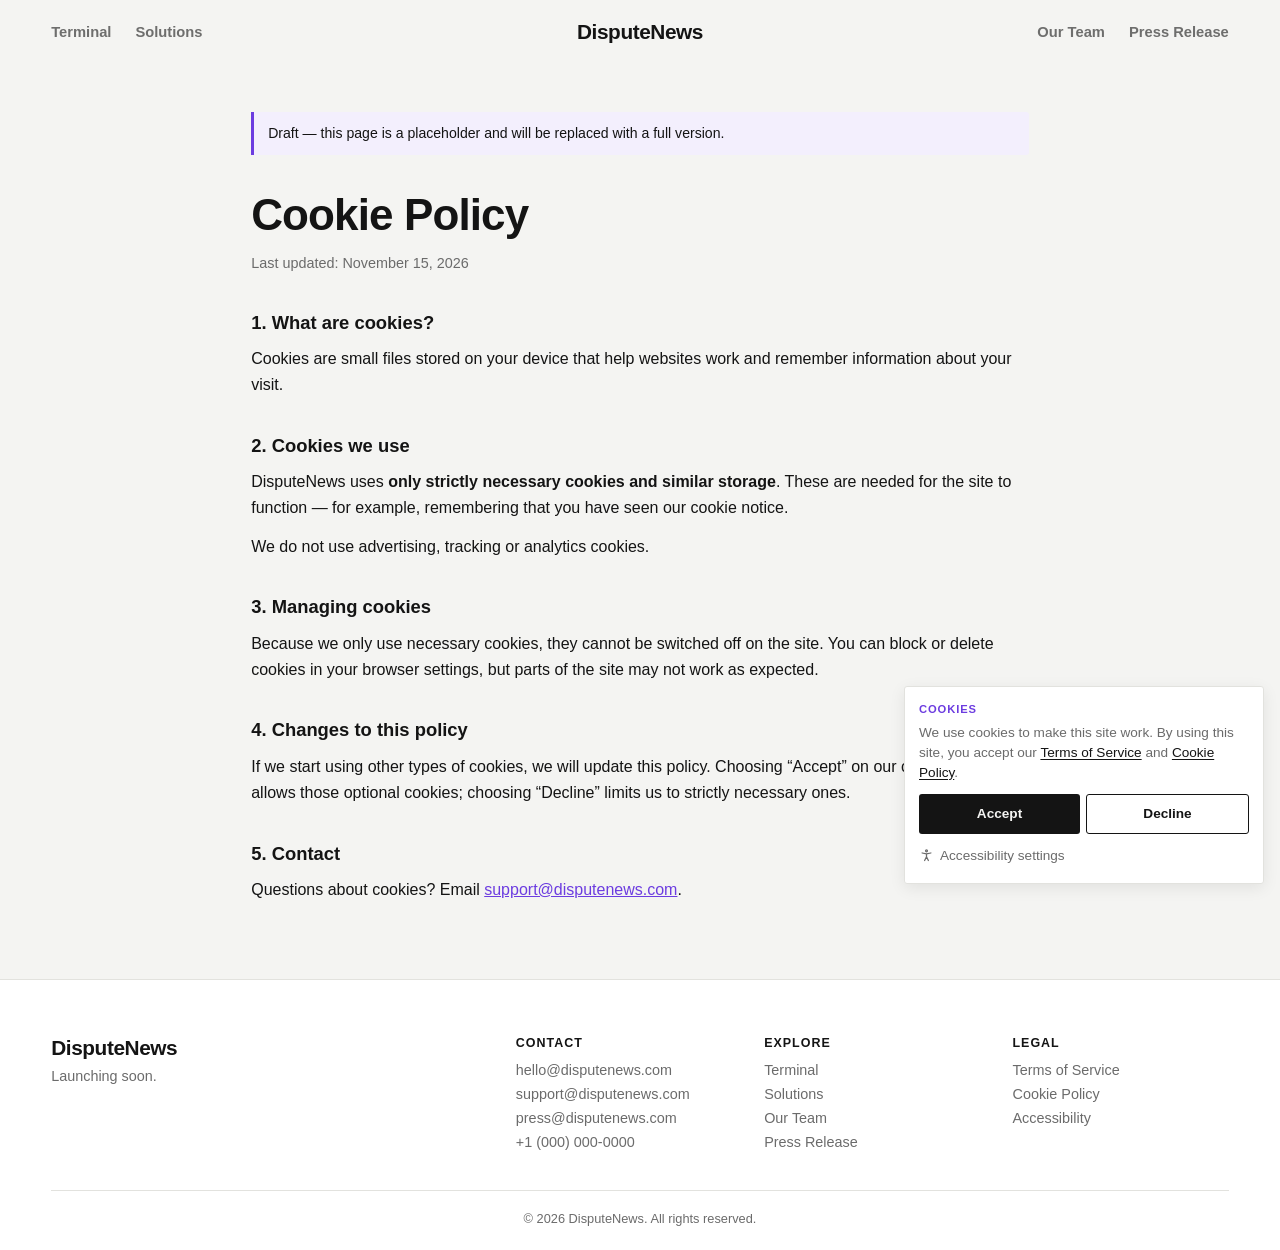
==== commit f1551298: "Cookie popup: Decline beside Accept, accessibility settings panel Co-Authored-By: Claude Opus 5.5 <n" ====
--- a/cookies.html
+++ b/cookies.html
@@ -5,6 +5,7 @@
   <meta name="viewport" content="width=device-width, initial-scale=1.0">
   <title>Cookie Policy — DisputeNews</title>
   <link rel="stylesheet" href="css/style.css">
+  <script>try{var a=JSON.parse(localStorage.getItem("dn-a11y")||"{}");for(var k in a)if(a[k])document.documentElement.classList.add("a11y-"+k)}catch(e){}</script>
 </head>
 <body>
   <header class="site-header" id="site-header">
@@ -37,7 +38,7 @@
     <p>Because we only use necessary cookies, they cannot be switched off on the site. You can block or delete cookies in your browser settings, but parts of the site may not work as expected.</p>
 
     <h2>4. Changes to this policy</h2>
-    <p>If we start using other types of cookies, we will update this policy. Choosing &ldquo;Accept&rdquo; on our cookie notice allows those optional cookies; choosing &ldquo;Necessary only&rdquo; limits us to strictly necessary ones.</p>
+    <p>If we start using other types of cookies, we will update this policy. Choosing &ldquo;Accept&rdquo; on our cookie notice allows those optional cookies; choosing &ldquo;Decline&rdquo; limits us to strictly necessary ones.</p>
 
     <h2>5. Contact</h2>
     <p>Questions about cookies? Email <a href="mailto:support@disputenews.com">support@disputenews.com</a>.</p>
@@ -75,6 +76,7 @@
         <ul class="footer-list">
           <li><a href="terms.html">Terms of Service</a></li>
           <li><a href="cookies.html">Cookie Policy</a></li>
+          <li><button type="button" class="link-btn" data-a11y-open>Accessibility</button></li>
         </ul>
       </div>
     </div>
--- a/css/style.css
+++ b/css/style.css
@@ -631,7 +631,7 @@
   transition: color 0.2s ease;
 }
 
-.footer-list a:hover {
+.footer-list a:hover, .footer-list .link-btn:hover {
   color: var(--text);
 }
 
@@ -1191,40 +1191,31 @@
   color: var(--bg);
 }
 
-.cookie-toggle {
-  width: 40px;
-  display: grid;
-  place-items: center;
+.cookie-decline {
+  flex: 1;
+  padding: 9px 14px;
   background: transparent;
-  color: var(--muted);
-  border: 1px solid var(--line) !important;
-}
-
-.cookie-toggle svg {
-  transition: transform 0.2s ease;
-}
-
-.cookie-toggle[aria-expanded="true"] svg {
-  transform: rotate(180deg);
-}
-
-.cookie-options {
-  margin-top: 8px;
-  padding-top: 8px;
-  border-top: 1px solid var(--line);
-}
-
-.cookie-necessary {
-  padding: 4px 0;
+  color: var(--text);
+  border: 1px solid var(--text) !important;
+}
+
+.cookie-decline:hover {
+  background: color-mix(in srgb, var(--text) 6%, transparent);
+}
+
+.cookie-a11y {
+  display: inline-flex;
+  align-items: center;
+  gap: 6px;
+  margin-top: 10px;
+  padding: 2px 0;
   background: none;
   color: var(--muted);
   font-size: 0.8rem;
   font-weight: 500 !important;
-  text-decoration: underline;
-  text-underline-offset: 2px;
-}
-
-.cookie-necessary:hover {
+}
+
+.cookie-a11y:hover {
   color: var(--text);
 }
 
@@ -1237,8 +1228,138 @@
 }
 
 @media (prefers-reduced-motion: reduce) {
-  .cookie-notice { animation: none; }
-}
+  .cookie-notice, .a11y-panel { animation: none; }
+}
+
+/* ---------- Accessibility settings ---------- */
+.a11y-panel {
+  position: fixed;
+  right: 16px;
+  bottom: 16px;
+  z-index: 21;
+  width: min(360px, calc(100vw - 32px));
+  padding: 14px;
+  background: var(--surface);
+  color: var(--text);
+  border: 1px solid var(--line);
+  border-radius: var(--r);
+  box-shadow: 0 4px 16px rgba(0, 0, 0, 0.08);
+  font-size: 0.85rem;
+  animation: notice-in 0.3s cubic-bezier(0.2, 0.8, 0.2, 1);
+}
+
+.a11y-panel .tag {
+  font-size: 0.7rem;
+}
+
+.a11y-list {
+  list-style: none;
+  margin: 8px 0 12px;
+  padding: 0;
+}
+
+.a11y-row {
+  position: relative;
+  display: flex;
+  align-items: center;
+  justify-content: space-between;
+  gap: 12px;
+  padding: 10px 0;
+  border-bottom: 1px solid var(--line);
+  cursor: pointer;
+}
+
+.a11y-row small {
+  display: block;
+  margin-top: 2px;
+  color: var(--muted);
+  font-size: 0.78rem;
+}
+
+.a11y-row input {
+  position: absolute;
+  opacity: 0;
+  width: 1px;
+  height: 1px;
+}
+
+.a11y-switch {
+  flex: none;
+  position: relative;
+  width: 34px;
+  height: 20px;
+  border-radius: var(--r);
+  background: var(--line);
+  transition: background 0.15s;
+}
+
+.a11y-switch::after {
+  content: "";
+  position: absolute;
+  top: 3px;
+  left: 3px;
+  width: 14px;
+  height: 14px;
+  border-radius: 2px;
+  background: var(--muted);
+  transition: transform 0.15s, background 0.15s;
+}
+
+.a11y-row input:checked + .a11y-switch { background: var(--brand); }
+.a11y-row input:checked + .a11y-switch::after { transform: translateX(14px); background: var(--surface); }
+.a11y-row input:focus-visible + .a11y-switch { outline: 2px solid var(--brand); outline-offset: 2px; }
+
+.a11y-actions {
+  display: flex;
+  justify-content: space-between;
+  gap: 6px;
+}
+
+.a11y-actions button {
+  padding: 9px 16px;
+  border-radius: var(--r);
+  font: inherit;
+  font-weight: 600;
+  cursor: pointer;
+}
+
+.a11y-reset {
+  background: transparent;
+  color: var(--muted);
+  border: 1px solid var(--line);
+}
+
+.a11y-done {
+  background: var(--text);
+  color: var(--bg);
+  border: 0;
+}
+
+.link-btn {
+  padding: 0;
+  border: 0;
+  background: none;
+  font: inherit;
+  color: inherit;
+  cursor: pointer;
+}
+
+html:not(.js) [data-a11y-open] { display: none; }
+
+/* Settings applied site-wide */
+html.a11y-text { font-size: 118.75%; }
+html.a11y-contrast {
+  --muted: var(--text);
+  --line: color-mix(in srgb, var(--text) 45%, transparent);
+}
+html.a11y-contrast .hero { --muted: #f1f1f1; }
+html.a11y-motion *, html.a11y-motion *::before, html.a11y-motion *::after {
+  animation: none !important;
+  transition: none !important;
+  scroll-behavior: auto !important;
+}
+html.a11y-motion .hero-video { display: none; }
+html.a11y-links a { text-decoration: underline !important; text-underline-offset: 2px; }
 
 /* ---------- Menu button + drawer (narrow screens) ---------- */
 .menu-btn {
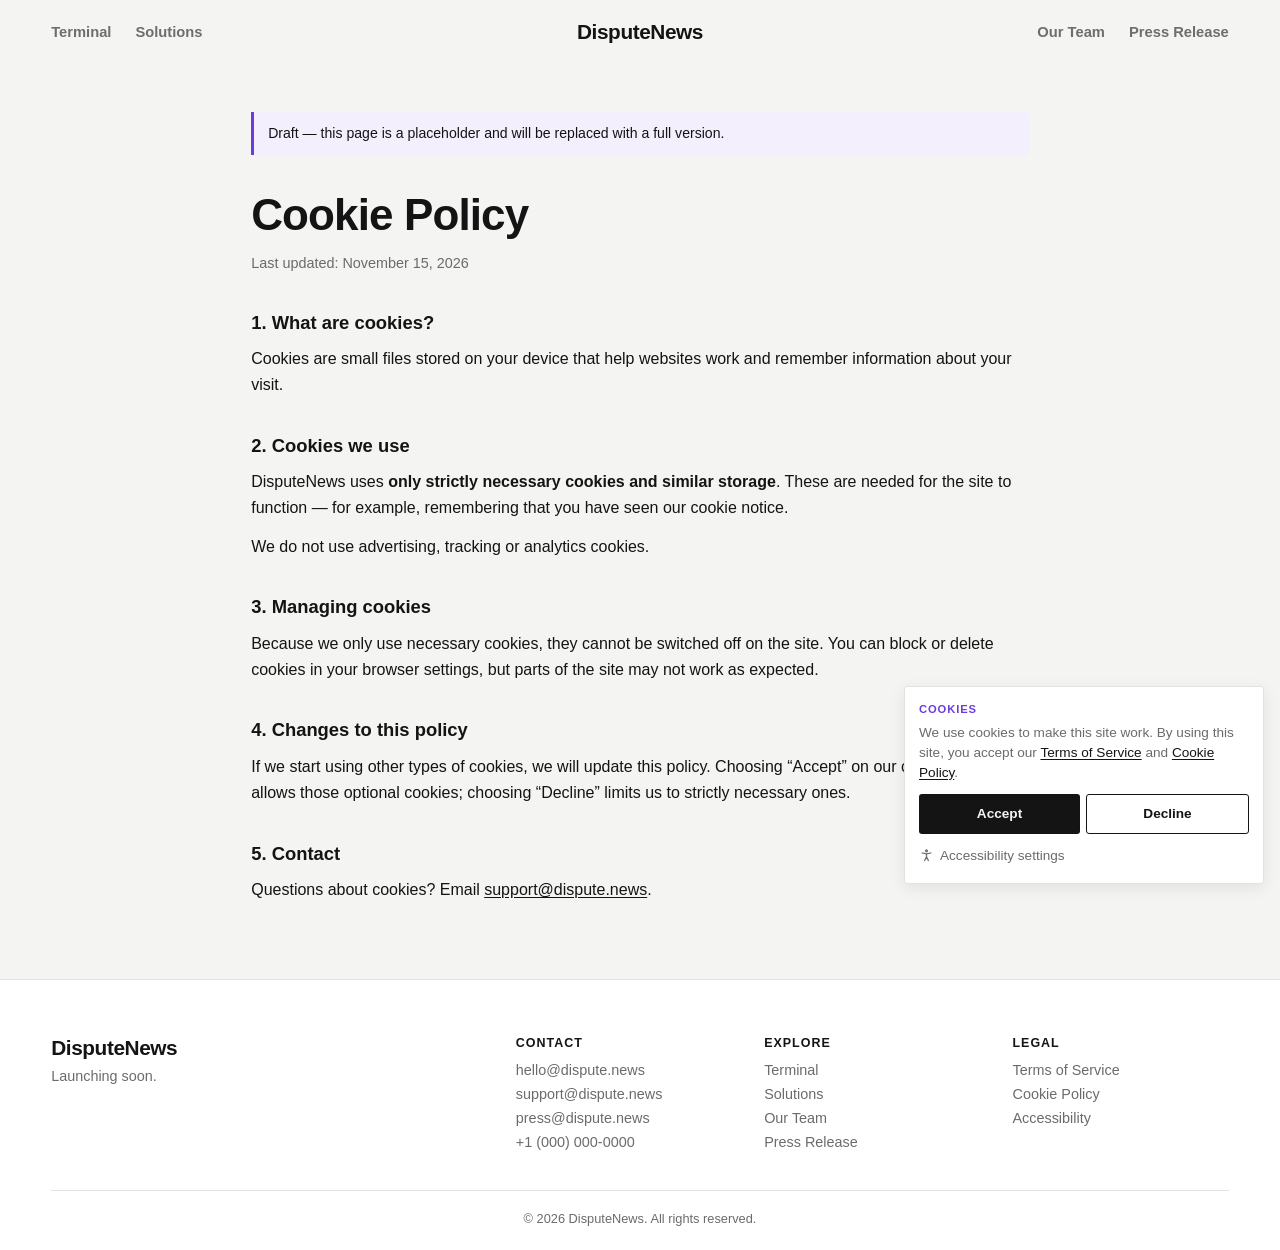
==== commit cf744378: "dispute.news domain, less repetition and purple on press pages, team profiles, balanced solutions Co" ====
--- a/cookies.html
+++ b/cookies.html
@@ -41,7 +41,7 @@
     <p>If we start using other types of cookies, we will update this policy. Choosing &ldquo;Accept&rdquo; on our cookie notice allows those optional cookies; choosing &ldquo;Decline&rdquo; limits us to strictly necessary ones.</p>
 
     <h2>5. Contact</h2>
-    <p>Questions about cookies? Email <a href="mailto:support@disputenews.com">support@disputenews.com</a>.</p>
+    <p>Questions about cookies? Email <a href="mailto:support@dispute.news">support@dispute.news</a>.</p>
   </main>
 
   <footer class="site-footer" id="contact">
@@ -54,9 +54,9 @@
       <div class="footer-col">
         <h2 class="footer-heading">Contact</h2>
         <ul class="footer-list">
-          <li><a href="mailto:hello@disputenews.com">hello@disputenews.com</a></li>
-          <li><a href="mailto:support@disputenews.com">support@disputenews.com</a></li>
-          <li><a href="mailto:press@disputenews.com">press@disputenews.com</a></li>
+          <li><a href="mailto:hello@dispute.news">hello@dispute.news</a></li>
+          <li><a href="mailto:support@dispute.news">support@dispute.news</a></li>
+          <li><a href="mailto:press@dispute.news">press@dispute.news</a></li>
           <li><a href="tel:+10000000000">+1 (000) 000-0000</a></li>
         </ul>
       </div>
--- a/css/style.css
+++ b/css/style.css
@@ -91,6 +91,7 @@
   text-decoration: none;
 }
 
+
 .header-nav {
   display: flex;
   gap: 24px;
@@ -668,7 +669,9 @@
 }
 
 .legal a {
-  color: var(--brand);
+  color: var(--text);
+  text-decoration: underline;
+  text-underline-offset: 2px;
 }
 
 .legal-updated {
@@ -704,8 +707,7 @@
 }
 
 .team-intro p,
-.team-outcome p,
-.person p {
+.team-outcome p {
   margin: 0;
   line-height: 1.6;
   color: var(--muted);
@@ -715,24 +717,29 @@
   font-size: 1.05rem;
 }
 
-.team-grid {
+/* Team profiles: full-width rows, founder first and largest */
+.profile {
   display: grid;
-  grid-template-columns: 1fr 1fr;
-  gap: 16px;
-  margin: 48px 0;
-}
-
-.person {
-  padding: 20px;
-  display: grid;
-  gap: 14px;
-  align-content: start;
-}
-
-.person-head {
-  display: flex;
-  align-items: center;
-  gap: 12px;
+  grid-template-columns: minmax(220px, 1fr) 2fr;
+  gap: clamp(24px, 5vw, 72px);
+  padding: 40px 0;
+  border-top: 1px solid var(--line);
+}
+
+.profile-founder {
+  margin-top: 56px;
+}
+
+.profile-advisor {
+  margin-bottom: 48px;
+  border-bottom: 1px solid var(--line);
+}
+
+.profile-side {
+  display: flex;
+  flex-direction: column;
+  align-items: flex-start;
+  gap: 6px;
 }
 
 .avatar {
@@ -741,20 +748,79 @@
   flex: none;
   display: grid;
   place-items: center;
+  margin-bottom: 10px;
   border-radius: var(--r);
   background: color-mix(in srgb, var(--text) 8%, transparent);
   font-weight: 700;
   color: var(--muted);
 }
 
-.person-name {
-  margin: 0;
-  font-size: 1.1rem;
-}
-
-.person-role {
-  margin: 2px 0 0 !important;
-  font-size: 0.82rem;
+.avatar-lg {
+  width: 72px;
+  height: 72px;
+  font-size: 1.3rem;
+}
+
+.profile-label {
+  font-size: 0.72rem;
+  font-weight: 800;
+  letter-spacing: 0.08em;
+  text-transform: uppercase;
+  color: var(--muted);
+}
+
+.profile-name {
+  margin: 0;
+  font-size: clamp(1.4rem, 2.6vw, 1.9rem);
+  letter-spacing: -0.01em;
+  line-height: 1.15;
+}
+
+.profile-advisor .profile-name {
+  font-size: clamp(1.2rem, 2vw, 1.45rem);
+}
+
+.profile-role {
+  margin: 0;
+  font-size: 0.9rem;
+  color: var(--muted);
+}
+
+.profile-body {
+  max-width: 760px;
+}
+
+.profile-body > p {
+  margin: 0 0 14px;
+  font-size: 1.02rem;
+  line-height: 1.65;
+  color: var(--muted);
+}
+
+.profile-founder .profile-body > p:first-child {
+  color: var(--text);
+  font-size: 1.12rem;
+}
+
+.profile-focus {
+  list-style: none;
+  display: grid;
+  grid-template-columns: repeat(auto-fit, minmax(180px, 1fr));
+  gap: 0 24px;
+  margin: 22px 0 0;
+  padding: 0;
+}
+
+.profile-focus li {
+  display: grid;
+  gap: 4px;
+  padding: 12px 0;
+  border-top: 1px solid var(--line);
+  font-size: 0.9rem;
+}
+
+.profile-focus span {
+  color: var(--muted);
 }
 
 .team-outcome {
@@ -777,11 +843,16 @@
   padding: calc(var(--header-h) + 64px) var(--gutter) 112px;
 }
 
+/* Four cards: 2 x 2 on most screens, one row of 4 on very wide ones (never 3 + 1) */
 .solution-grid {
   display: grid;
-  grid-template-columns: repeat(auto-fit, minmax(340px, 1fr));
+  grid-template-columns: repeat(2, 1fr);
   gap: 16px;
   margin: 48px 0;
+}
+
+@media (min-width: 1700px) {
+  .solution-grid { grid-template-columns: repeat(4, 1fr); }
 }
 
 .solution {
@@ -1020,7 +1091,7 @@
   font-weight: 800;
   letter-spacing: 0.06em;
   text-transform: uppercase;
-  color: var(--brand);
+  color: var(--muted);
 }
 
 .release-link {
@@ -1106,9 +1177,9 @@
 .release-quote {
   margin: 28px 0;
   padding: 14px 18px;
-  border-left: 3px solid var(--brand);
+  border-left: 3px solid var(--line);
   border-radius: 0 var(--r) var(--r) 0;
-  background: color-mix(in srgb, var(--brand) 8%, var(--surface));
+  background: var(--surface);
 }
 
 .release-quote p {
@@ -1530,9 +1601,13 @@
   .feature-flip .feature-copy {
     order: 0;
   }
-  .team-grid,
+  .profile,
   .solution-grid {
     grid-template-columns: 1fr;
+  }
+  .profile {
+    gap: 18px;
+    padding: 32px 0;
   }
   .footer-brand {
     grid-column: 1 / -1;
